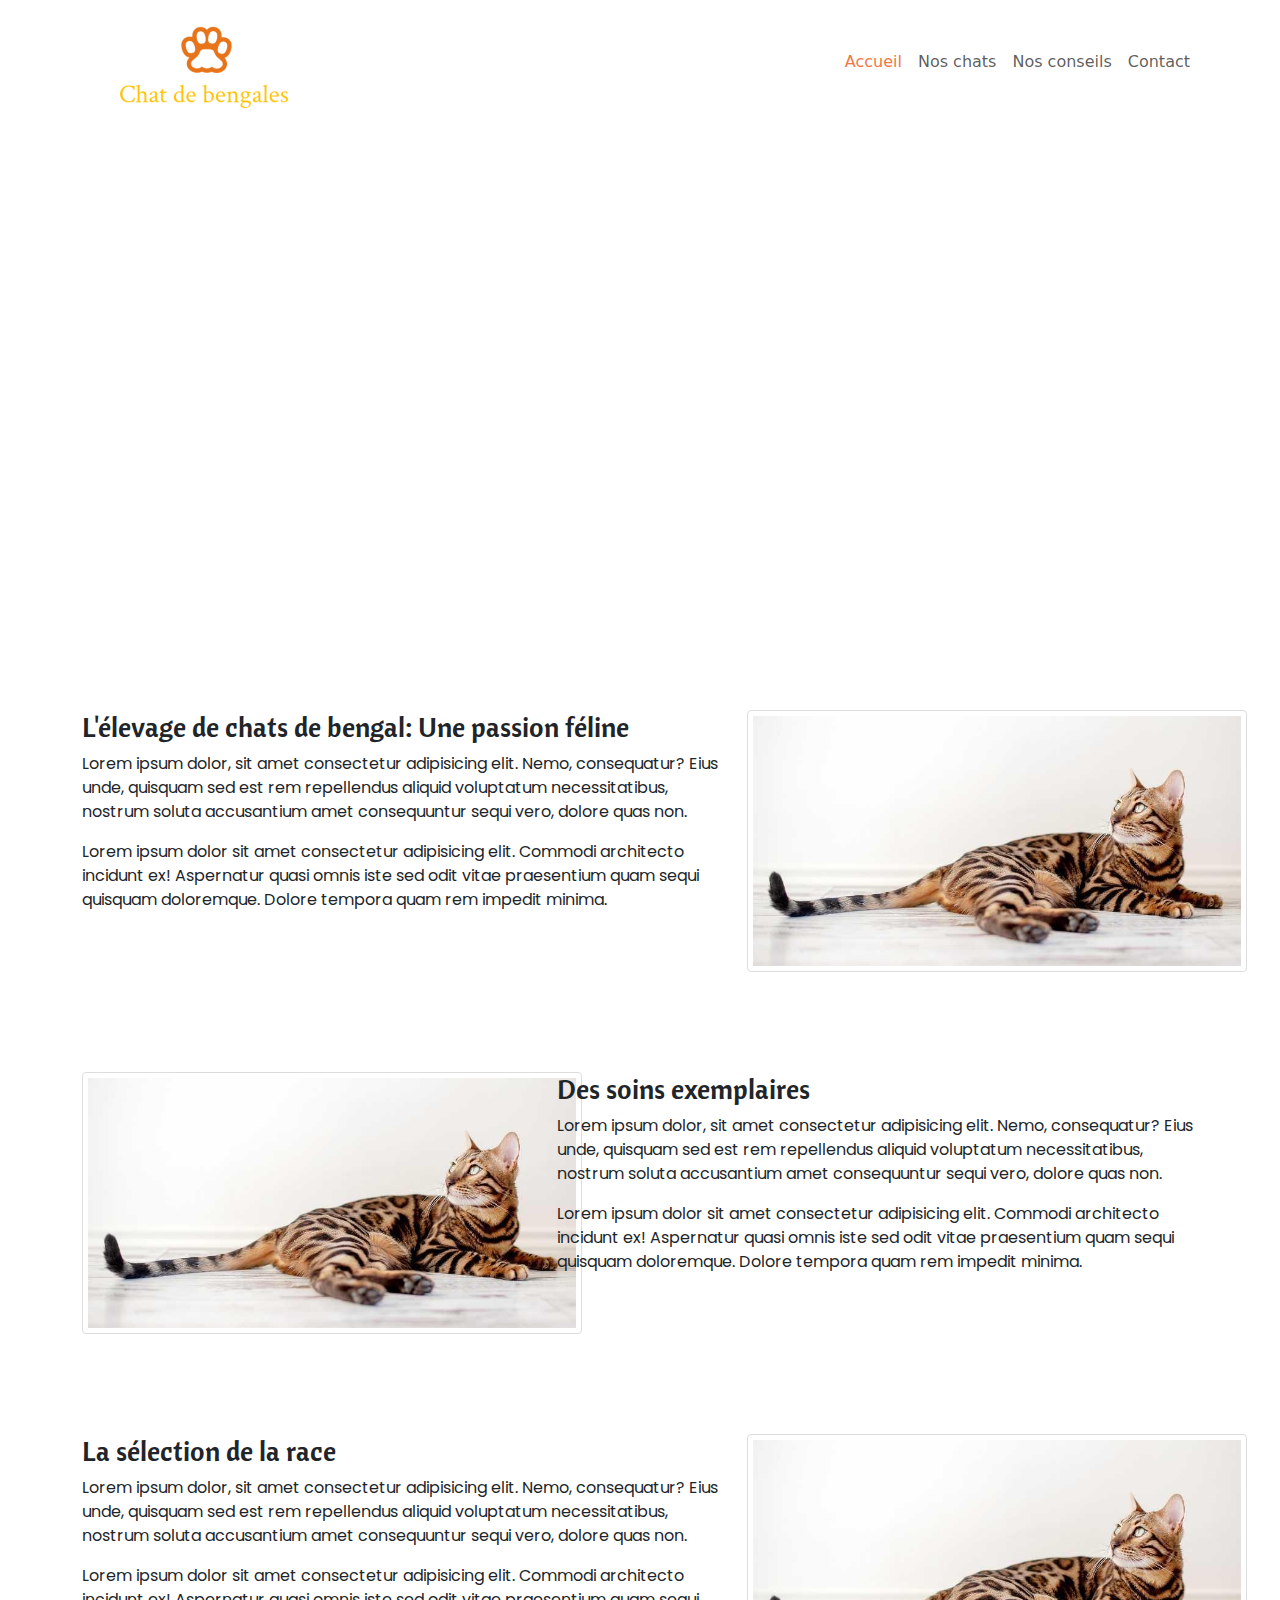
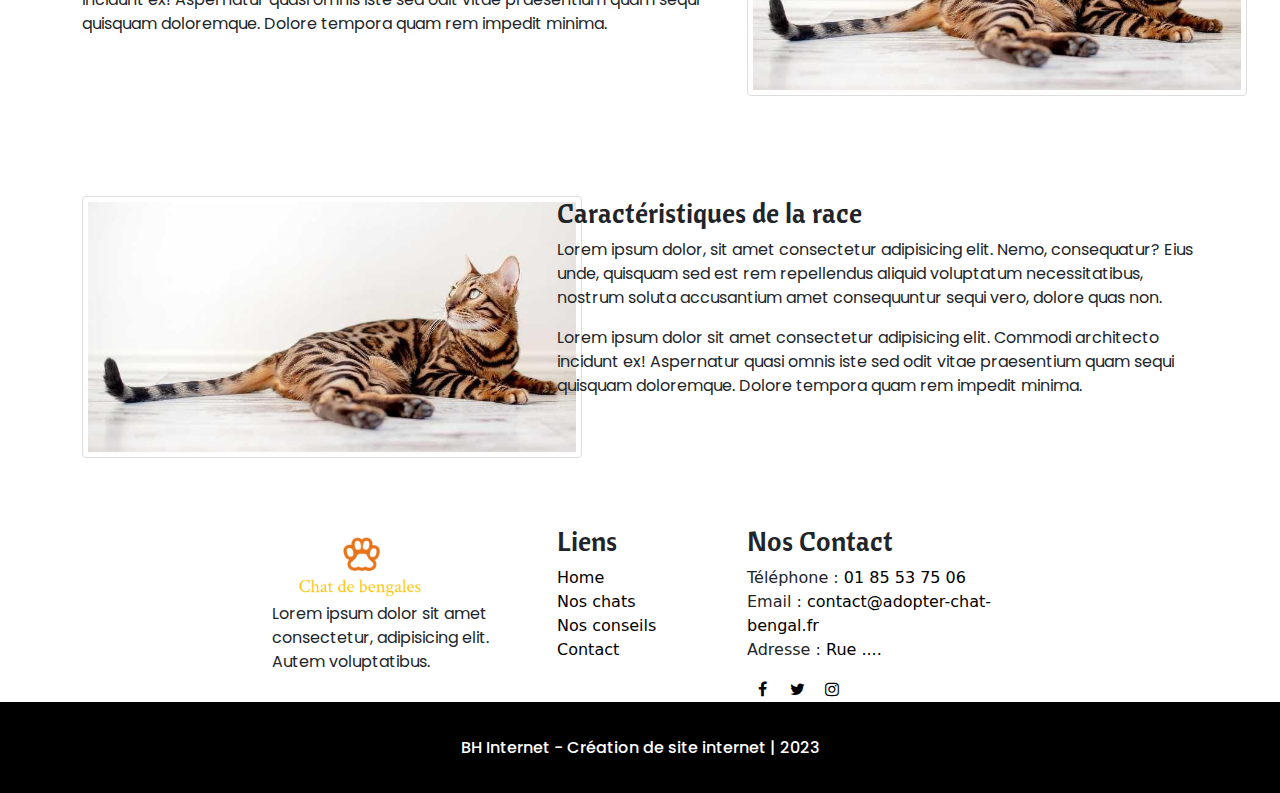
==== index.html @ c4b4347e "https://github.com/CorentinVep/CDC.git" ====
<!DOCTYPE html>
<html lang="fr">
<head>
    <meta charset="UTF-8">
    <meta http-equiv="X-UA-Compatible" content="IE=edge">
    <meta name="viewport" content="width=device-width, initial-scale=1.0">
    <link rel="stylesheet" href="./style.css">
    <link rel="stylesheet" href="./css/bootstrap.min.css">
    <link rel="stylesheet" href="https://cdnjs.cloudflare.com/ajax/libs/font-awesome/4.7.0/css/font-awesome.min.css">
    <script defer src="./js/bootstrap.min.js"></script>
    <script type="text/javascript" src="./js/app.js"></script>
    <script type="text/javascript" src="http://ajax.googleapis.com/ajax/libs/jquery/1.8/jquery.min.js"></script>
    <script src="./js/to-top.js"></script>
    <title>elevage-chat-bengal</title>
</head>

<body>

    <nav class="navbar navbar-expand-lg navbar-light Navbar fixed-top">
            <div class="container">
                <div class="logo">
                    <a class="navbar-brand" href="./index.html">
                        <img src="./img/logo.png" alt="Logo Bengal" />
                    </a>
                </div>

                <button class="navbar-toggler" type="button" data-toggle="collapse" data-target="#navbar" aria-controls="navbar" aria-expanded="false" aria-label="Toggle navigation">
                    <span class="navbar-toggler-icon"></span>
                </button>

            
                <div class="collapse navbar-collapse" id="navbar">

                    <ul class="navbar-nav ml-auto">
                        <li class="nav-item active">
                            <a class="nav-link" href="./index.html" style="color: #F07844;">Accueil</a>
                        </li>
                        <li class="nav-item ">
                            <a class="nav-link" href="./nos-chats.html">Nos chats</a>
                        </li>
                        <li class="nav-item ">
                            <a class="nav-link" href="./nos-conseils.html">Nos conseils</a>
                        </li>
                        <li class="nav-item ">
                            <a class="nav-link" href="./contact.html">Contact</a>
                        </li>
                    </ul>

                </div>
            </div>
    </nav>

        
    <!--Carousel-->
    <div id="carouselExampleCaptions" class="carousel slide carousel-fade" data-bs-ride="carousel">
        <!--
        <div class="carousel-indicators">
          <button type="button" data-bs-target="#carouselExampleCaptions" data-bs-slide-to="0" class="active" aria-current="true" aria-label="Slide 1"></button>
          <button type="button" data-bs-target="#carouselExampleCaptions" data-bs-slide-to="1" aria-label="Slide 2"></button>
          <button type="button" data-bs-target="#carouselExampleCaptions" data-bs-slide-to="2" aria-label="Slide 3"></button>
        </div>
        -->
        <div class="carousel-inner">
            <div class="carousel-item active"  data-bs-interval="5000">
                <img src="./img/chat-du-bengale1.jpg" class="d-block w-100" alt="...">
                <div class="carousel-caption ">
                    <div class="text-right">
                        <h5>Première slide</h5>
                        <p>Some representative placeholder content for the first slide.</p>
                    </div>
                </div>
            </div>
            <div class="carousel-item" data-bs-interval="5000">
                <img src="./img/chat-bengale3.jpg" class="d-block w-100" alt="...">
                <div class="carousel-caption 1 d-none d-md-block">
                    <div class="text-left">
                        <h5> Deuxième slide</h5>
                        <p>Some representative placeholder content for the first slide.</p>
                    </div>
                </div>
            </div>
            <div class="carousel-item" data-bs-interval="5000">
                <img src="./img/chat-bengal2.jpg" class="d-block w-100" alt="...">
                <div class="carousel-caption d-none d-md-block">
                    <div class="text-right">
                        <h5>Troisième slide</h5>
                        <p>Some representative placeholder content for the first slide.</p>
                    </div>
                </div>
            </div>
        </div>

        <!--
        <button class="carousel-control-prev" type="button" data-bs-target="#carouselExampleCaptions" data-bs-slide="prev">
          <span class="carousel-control-prev-icon" aria-hidden="true"></span>
          <span class="visually-hidden">Previous</span>
        </button>
        <button class="carousel-control-next" type="button" data-bs-target="#carouselExampleCaptions" data-bs-slide="next">
          <span class="carousel-control-next-icon" aria-hidden="true"></span>
          <span class="visually-hidden">Next</span>
        </button>
        -->
    </div>

    <div class="">
        <section class="one">
            <div class="container">
                    <div class="row reveal ">
                        <div class="col-sm-7">
                            <h3>L'élevage de chats de bengal: Une passion féline </h3>
                            <p>Lorem ipsum dolor, sit amet consectetur adipisicing elit. Nemo, consequatur? Eius unde, quisquam sed est rem repellendus aliquid voluptatum necessitatibus, 
                                nostrum soluta accusantium amet consequuntur sequi vero, dolore quas non.</p>
                            <p>Lorem ipsum dolor sit amet consectetur adipisicing elit. Commodi architecto incidunt ex!
                                 Aspernatur quasi omnis iste sed odit vitae praesentium quam sequi quisquam doloremque. Dolore tempora quam rem impedit minima.</p>
                        </div>
                        <div class="col-sm-5">
                            <div class="pad20"></div>
                            <div class="box-img1">
                                <img src="img/chat-bengal.jpg" alt="chat" />
                            </div>
                        </div>
                    </div>
                </div>
            </div>
        </section>

        <section class="one">
            <div class="container">
                <div class="pad20"></div>
                <div class="row reveal">
                    <div class="col-sm-5">
                        <div class="pad20"></div>
                        <div class="box-img1">
                            <img loading="lazy" src="img/chat-bengal.jpg" alt="Chat du bengal" />
                        </div>
                    </div>
                    <div class="col-sm-7">
                        <h3>Des soins exemplaires </h3>
                        <p>Lorem ipsum dolor, sit amet consectetur adipisicing elit. Nemo, consequatur? Eius unde, quisquam sed est rem repellendus aliquid voluptatum necessitatibus, 
                            nostrum soluta accusantium amet consequuntur sequi vero, dolore quas non.</p>
                        <p>Lorem ipsum dolor sit amet consectetur adipisicing elit. Commodi architecto incidunt ex!
                             Aspernatur quasi omnis iste sed odit vitae praesentium quam sequi quisquam doloremque. Dolore tempora quam rem impedit minima.</p>
                    
                    </div>
                </div>
            </div>
        </section>

        <section class="one">
            <div class="container reveal">
                    <div class="row">
                        <div class="col-sm-7">
                            <h3>La sélection de la race</h3>
                            <p>Lorem ipsum dolor, sit amet consectetur adipisicing elit. Nemo, consequatur? Eius unde, quisquam sed est rem repellendus aliquid voluptatum necessitatibus, 
                                nostrum soluta accusantium amet consequuntur sequi vero, dolore quas non.</p>
                            <p>Lorem ipsum dolor sit amet consectetur adipisicing elit. Commodi architecto incidunt ex!
                                 Aspernatur quasi omnis iste sed odit vitae praesentium quam sequi quisquam doloremque. Dolore tempora quam rem impedit minima.</p>
                        </div>
                        <div class="col-sm-5">
                            <div class="pad20"></div>
                            <div class="box-img1">
                                <img src="img/chat-bengal.jpg" alt="chat du bengale" />
                            </div>
                        </div>
                    </div>
                </div>
            </div>
        </section>


        <section class="one">
            <div class="container">
                <div class="pad20"></div>
                <div class="row">
                    <div class="col-sm-5">
                        <div class="pad20"></div>
                        <div class="box-img1">
                            <img loading="lazy" src="img/chat-bengal.jpg" alt="Chat du bengale" />
                        </div>
                    </div>
                    <div class="col-sm-7">
                        <h3>Caractéristiques de la race</h3>
                        <p>Lorem ipsum dolor, sit amet consectetur adipisicing elit. Nemo, consequatur? Eius unde, quisquam sed est rem repellendus aliquid voluptatum necessitatibus, 
                            nostrum soluta accusantium amet consequuntur sequi vero, dolore quas non.</p>
                        <p>Lorem ipsum dolor sit amet consectetur adipisicing elit. Commodi architecto incidunt ex!
                             Aspernatur quasi omnis iste sed odit vitae praesentium quam sequi quisquam doloremque. Dolore tempora quam rem impedit minima.</p>
                    </div>
                </div>
            </div>
        </section>

    </div>

    <div id="scrollUp">
        <a href="#top"><img src="./img/to_top.png"/></a>
    </div>

    <footer>
        <div class="container">
            <div class="row reveal-">

                <div class="col-md-3 mt-3">
                    <div class="logo-f">
                        <img src="./img/logo.png" alt="Logo Chat du bengale" />
                    </div>
                    <div class="pad20"></div>
                    <p>Lorem ipsum dolor sit amet consectetur, adipisicing elit. Autem voluptatibus.</p>
                </div>

                <div class="col-md-2 mt-3">
                    <h3 class="title">Liens</h3>
                    <ul>
                        <li><a href="./index.html">Home</a></li>
                        <li><a href="./nos-chats.html">Nos chats</a></li>
                        <li><a href="./nos-conseils.html">Nos conseils</a></li>
                        <li><a href="./contact.html">Contact</a></li>   
                    </ul>
                </div>
        
                <div class="col-sm-3 mt-3">
                    <h3 class="title">Nos Contact </h3>
                    <ul>
                        <li>Téléphone :<a href="tel:0185537506"> 01 85 53 75 06</a></li>
                        <li>Email :<a href="contact@adopter-chat-bengal.fr"> contact@adopter-chat-bengal.fr </a></li>
                        <li>Adresse :<a href="https://www.google.com/maps/place/Paris/@48.8587374,2.1822284,11z/data=!3m1!4b1!4m6!3m5!1s0x47e66e1f06e2b70f:0x40b82c3688c9460!8m2!3d48.856614!4d2.3522219!16zL20vMDVxdGo?entry=ttu"> Rue ....</a></li>

                    </ul>
                    <a href="#" class="fa fa-facebook"></a>
                    <a href="#" class="fa fa-twitter"></a>
                    <a href="#" class="fa fa-instagram"></a>

                </div>

            </div>
        </div>

    </footer>

    <div class="footer_bottom">
        <a href="https://bhinternet.fr/" target="_blank" class="footer_bottom-p" title="BHinternet">BH Internet - Création de site
            internet | 2023</a>
    </div>

</body>
</html>
---- style.css ----
@import url("https://fonts.googleapis.com/css2?family=Cantora+One&display=swap");
@import url("https://fonts.googleapis.com/css2?family=Poppins&display=swap");
h1, h2, h3, h4, h5, h6 {
  font-family: "Cantora One", sans-serif;
}

p {
  font-family: "Poppins", sans-serif;
}

body {
  padding-top: 120px;
}

.box-img1 img {
  border: 1px solid #ddd;
  border-radius: 4px;
  padding: 5px;
  width: 500px;
}

section.one {
  padding: 50px 0px;
}

#scrollUp {
  position: fixed;
  bottom: 10px;
  right: -100px;
  opacity: 0.5;
}

.container {
  width: 100%;
  padding-right: 15px;
  padding-left: 15px;
  margin-right: auto;
  margin-left: auto;
}

.row {
  display: flex;
  flex-wrap: wrap;
  margin-right: -15px;
  margin-left: -15px;
  justify-content: center;
}

.carousel-item {
  height: 60vh;
}

.bandeau {
  position: relative;
  height: 50vh;
  overflow: hidden;
  background-color: #FEFEFE;
}

.bandeau img {
  position: absolute;
  top: -9999px;
  left: -9999px;
  right: -9999px;
  bottom: -9700px;
  margin: auto;
  width: 150vh;
}

.breadcrumb a {
  text-decoration: none;
  color: orange;
}

.navigation {
  position: absolute;
  top: 40%;
  left: 50%;
  transform: translate(-50%, -50%);
}

.box2 {
  position: relative;
  justify-content: center;
  text-align: center;
  padding: 50px 0px;
}

/*--------------------------------  HEADER --------------------------------*/
.navbar-expand-lg {
  flex-wrap: nowrap;
  justify-content: flex-start;
  background-color: white;
}

.navbar-expand-lg .navbar-collapse {
  display: flex !important;
  flex-basis: auto;
  justify-content: end;
}

/*---------------------------------FOOTER --------------------------------*/
footer ul {
  padding: 0;
}

footer li {
  list-style-type: none;
  padding: 0;
}

footer a {
  text-decoration: none;
  color: #000000;
}

footer a:hover {
  color: #F07844;
}

footer img {
  width: 20vh;
}

/* Style all font awesome icons */
.fa {
  font-size: 30px;
  width: 30px;
  text-align: center;
  text-decoration: none;
  border-radius: 50%;
}

/* Add a hover effect if you want */
.fa:hover {
  opacity: 0.7;
}

.footer_bottom {
  display: flex;
  justify-content: center;
  align-items: center;
  margin: 0 auto;
  padding: 2rem 0 !important;
  background-color: #000;
}

.footer_bottom-p {
  font-family: "Poppins", sans-serif;
  font-style: normal;
  font-weight: 500;
  font-size: 1rem;
  line-height: 1.7;
  color: #fff;
  text-align: center;
  text-decoration: none;
}

/*-------------------------------------------------------------------- PAGE ACCUEIL ---------------------------------------------------------------*/
.carousel-caption {
  text-align: end !important;
}

.carousel-item img {
  position: absolute;
  top: -9999px;
  left: -9999px;
  right: -9999px;
  bottom: -9700px;
  margin: auto;
  width: 150vh;
}

.text-left {
  text-align: left;
  padding-top: 2rem;
  height: 50vh;
}

.text-right {
  padding-top: 2rem;
  height: 50vh;
}

/*--------------------------------------------------------------------PAGE GALLERY CHATS ----------------------------------------------------------*/
.gallery {
  padding: 50px 0px;
}

.grid {
  display: grid;
  grid-template-columns: repeat(auto-fit, minmax(300px, 8fr));
}

.img-wrapper {
  position: relative;
  overflow: hidden;
  padding: 20px 0px;
  width: 30vh;
}

.img-wrapper > img {
  display: block;
  width: 30vh;
  aspect-ratio: 1/1;
  -o-object-position: center;
     object-position: center;
}

.img-wrapper > .content {
  position: absolute;
  inset: 0;
  font-size: 1.2rem;
  padding: 1rem;
  background: rgba(255, 255, 255, 0.4);
  display: flex;
  justify-content: center;
  align-items: center;
}

.img-wrapper > img,
.img-wrapper > .content {
  transition: 200ms ease-in-out;
}

.img-wrapper:hover > img.blur {
  filter: blur(5px);
}

.img-wrapper:hover > img.gray {
  filter: grayscale(1);
}

.img-wrapper:hover > img.zoom {
  transform: scale(1.1);
}

.img-wrapper > .content.fade {
  opacity: 0;
}

.img-wrapper:hover > .content.fade {
  opacity: 1;
}

.img-wrapper > .content.slide-left {
  transform: translateX(-100%);
}

.img-wrapper:hover > .content.slide-left {
  transform: translateX(0);
}

.img-wrapper > .content.slide-right {
  transform: translateX(100%);
}

.img-wrapper:hover > .content.slide-right {
  transform: translateX(0);
}

.img-wrapper > .content.slide-down {
  transform: translateY(-100%);
}

.img-wrapper:hover > .content.slide-down {
  transform: translateY(0);
}

.img-wrapper > .content.slide-up {
  transform: translateY(100%);
}

.img-wrapper:hover > .content.slide-up {
  transform: translateY(0);
}

/* ------------------------------------------------------------ PAGE CONTACT -----------------------------------------------------------*/
.box1 {
  text-align: center;
}

.box1 img {
  width: 10%;
}

.form {
  display: flex;
  flex-wrap: wrap;
  justify-content: center;
  align-items: center;
  padding: 50px 0px;
}

.form .col-md-3 {
  padding: 2%;
  border-radius: 1%;
}

/*----------------------------------------------------------------------------------------------------*/
.reveal-loaded .reveal [class*=reveal-] {
  opacity: 0 !important;
  animation: none !important;
  transition: 0s !important;
}

.reveal-loaded [class*=reveal-] {
  animation: revealAnimation 1s cubic-bezier(0.5, 0, 0, 1) both;
}

.reveal-loaded .reveal-2 {
  animation-delay: 0.1s;
}

.reveal-loaded .reveal-3 {
  animation-delay: 0.2s;
}

.reveal-loaded .reveal-4 {
  animation-delay: 0.3s;
}

@media (prefers-reduced-motion: reduce) {
  .reveal-loaded [class*=reveal-] {
    animation: none !important;
  }
}
@keyframes revealAnimation {
  0% {
    opacity: 0;
    transform: translateY(30px);
  }
  100% {
    opacity: 1;
    transform: translateY(0px);
  }
}/*# sourceMappingURL=style.css.map */
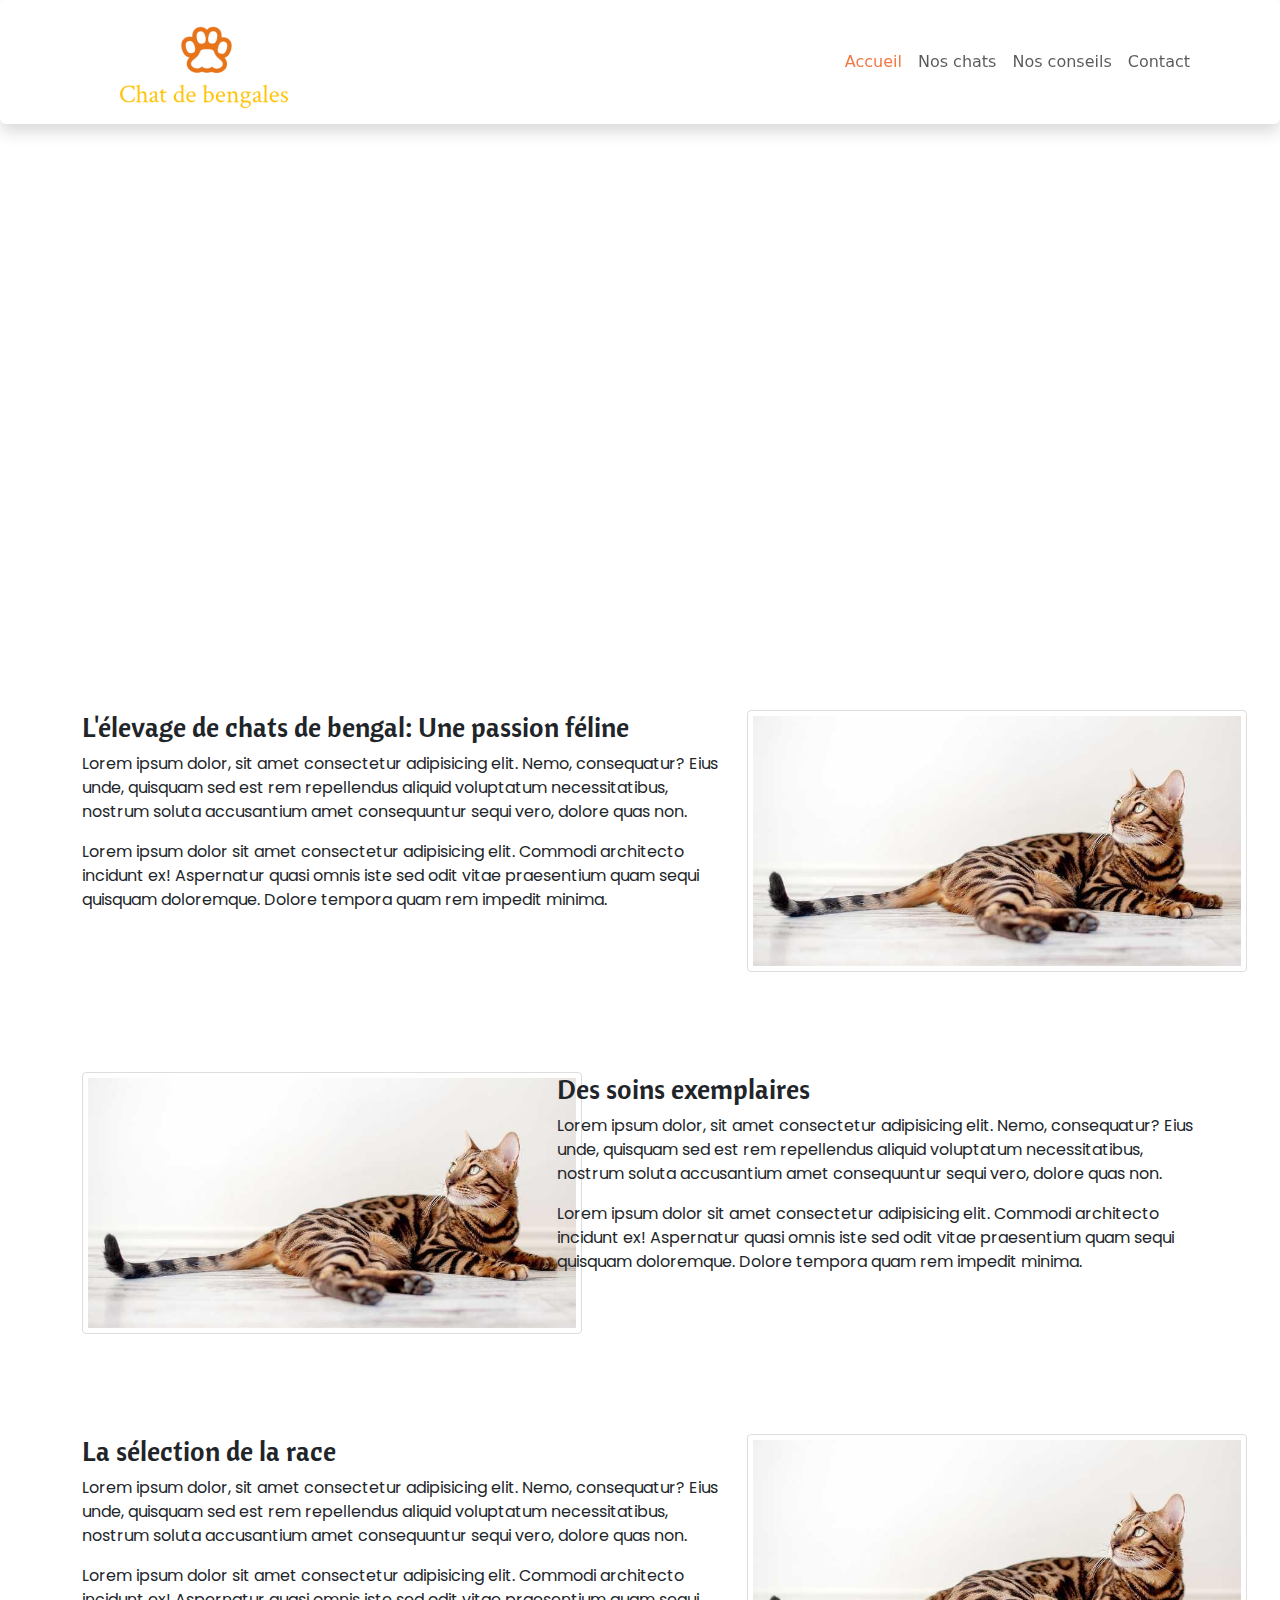
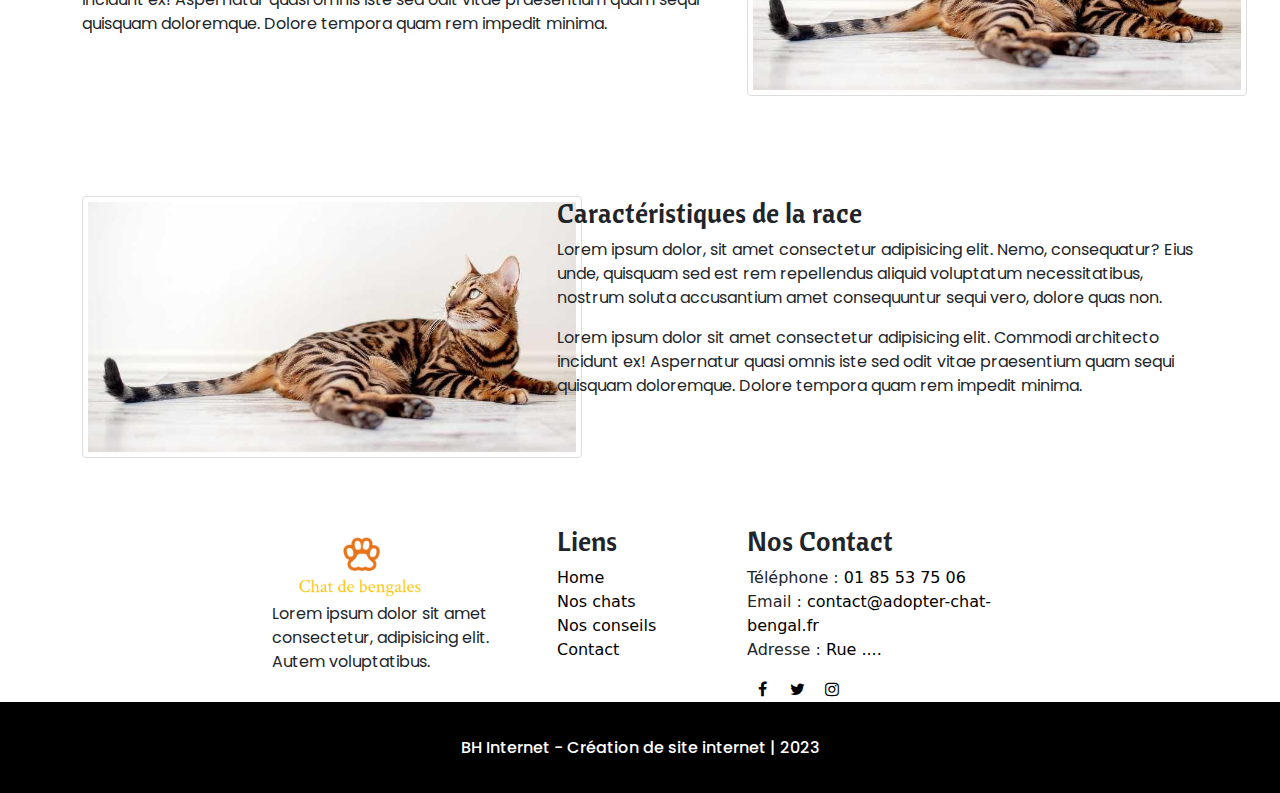
==== commit a00fb5c6: "maj" ====
--- a/index.html
+++ b/index.html
@@ -15,39 +15,38 @@
 </head>
 
 <body>
-
-    <nav class="navbar navbar-expand-lg navbar-light Navbar fixed-top">
-            <div class="container">
-                <div class="logo">
-                    <a class="navbar-brand" href="./index.html">
-                        <img src="./img/logo.png" alt="Logo Bengal" />
-                    </a>
-                </div>
-
-                <button class="navbar-toggler" type="button" data-toggle="collapse" data-target="#navbar" aria-controls="navbar" aria-expanded="false" aria-label="Toggle navigation">
-                    <span class="navbar-toggler-icon"></span>
-                </button>
-
-            
-                <div class="collapse navbar-collapse" id="navbar">
-
-                    <ul class="navbar-nav ml-auto">
-                        <li class="nav-item active">
-                            <a class="nav-link" href="./index.html" style="color: #F07844;">Accueil</a>
-                        </li>
-                        <li class="nav-item ">
-                            <a class="nav-link" href="./nos-chats.html">Nos chats</a>
-                        </li>
-                        <li class="nav-item ">
-                            <a class="nav-link" href="./nos-conseils.html">Nos conseils</a>
-                        </li>
-                        <li class="nav-item ">
-                            <a class="nav-link" href="./contact.html">Contact</a>
-                        </li>
-                    </ul>
-
-                </div>
-            </div>
+    <!--Menu-->
+    <nav class="navbar navbar-expand-lg navbar-light Navbar shadow rounded fixed-top">
+        <div class="container">
+            <div class="logo">
+                <a class="navbar-brand" href="./index.html">
+                    <img src="./img/logo.png" alt="Logo Bengal" />
+                </a>
+            </div>
+
+            <!-- Menu responsive-->
+            <button class="navbar-toggler" type="button" data-toggle="collapse" data-target="#navbar" aria-controls="navbar" aria-expanded="false" aria-label="Toggle navigation">
+                <span class="navbar-toggler-icon"></span>
+            </button>
+
+            <!-- Liens de page-->
+            <div class="collapse navbar-collapse" id="navbar">
+                <ul class="navbar-nav ml-auto">
+                    <li class="nav-item active">
+                        <a class="nav-link" href="./index.html" style="color: #F07844;">Accueil</a>
+                    </li>
+                    <li class="nav-item ">
+                        <a class="nav-link" href="./nos-chats.html">Nos chats</a>
+                    </li>
+                    <li class="nav-item ">
+                        <a class="nav-link" href="./nos-conseils.html">Nos conseils</a>
+                    </li>
+                    <li class="nav-item ">
+                        <a class="nav-link" href="./contact.html">Contact</a>
+                    </li>
+                </ul>
+            </div>
+        </div>
     </nav>
 
         
@@ -228,12 +227,9 @@
                     <a href="#" class="fa fa-facebook"></a>
                     <a href="#" class="fa fa-twitter"></a>
                     <a href="#" class="fa fa-instagram"></a>
-
-                </div>
-
-            </div>
-        </div>
-
+                </div>
+            </div>
+        </div>
     </footer>
 
     <div class="footer_bottom">
--- a/style.css
+++ b/style.css
@@ -44,10 +44,6 @@
   margin-right: -15px;
   margin-left: -15px;
   justify-content: center;
-}
-
-.carousel-item {
-  height: 60vh;
 }
 
 .bandeau {
@@ -97,6 +93,10 @@
   display: flex !important;
   flex-basis: auto;
   justify-content: end;
+}
+
+.navbar a:hover {
+  color: #F07844;
 }
 
 /*---------------------------------FOOTER --------------------------------*/
@@ -161,6 +161,10 @@
   text-align: end !important;
 }
 
+.carousel-item {
+  height: 60vh;
+}
+
 .carousel-item img {
   position: absolute;
   top: -9999px;
@@ -182,7 +186,7 @@
   height: 50vh;
 }
 
-/*--------------------------------------------------------------------PAGE GALLERY CHATS ----------------------------------------------------------*/
+/*--------------------------------------------------------------------PAGE GALLERIE CHATS ----------------------------------------------------------*/
 .gallery {
   padding: 50px 0px;
 }
@@ -273,6 +277,11 @@
 
 .img-wrapper:hover > .content.slide-up {
   transform: translateY(0);
+}
+
+/* ------------------------------------------------------------ PAGE NOS CONSEILS-----------------------------------------------------------*/
+.menu_content {
+  align-items: center;
 }
 
 /* ------------------------------------------------------------ PAGE CONTACT -----------------------------------------------------------*/
